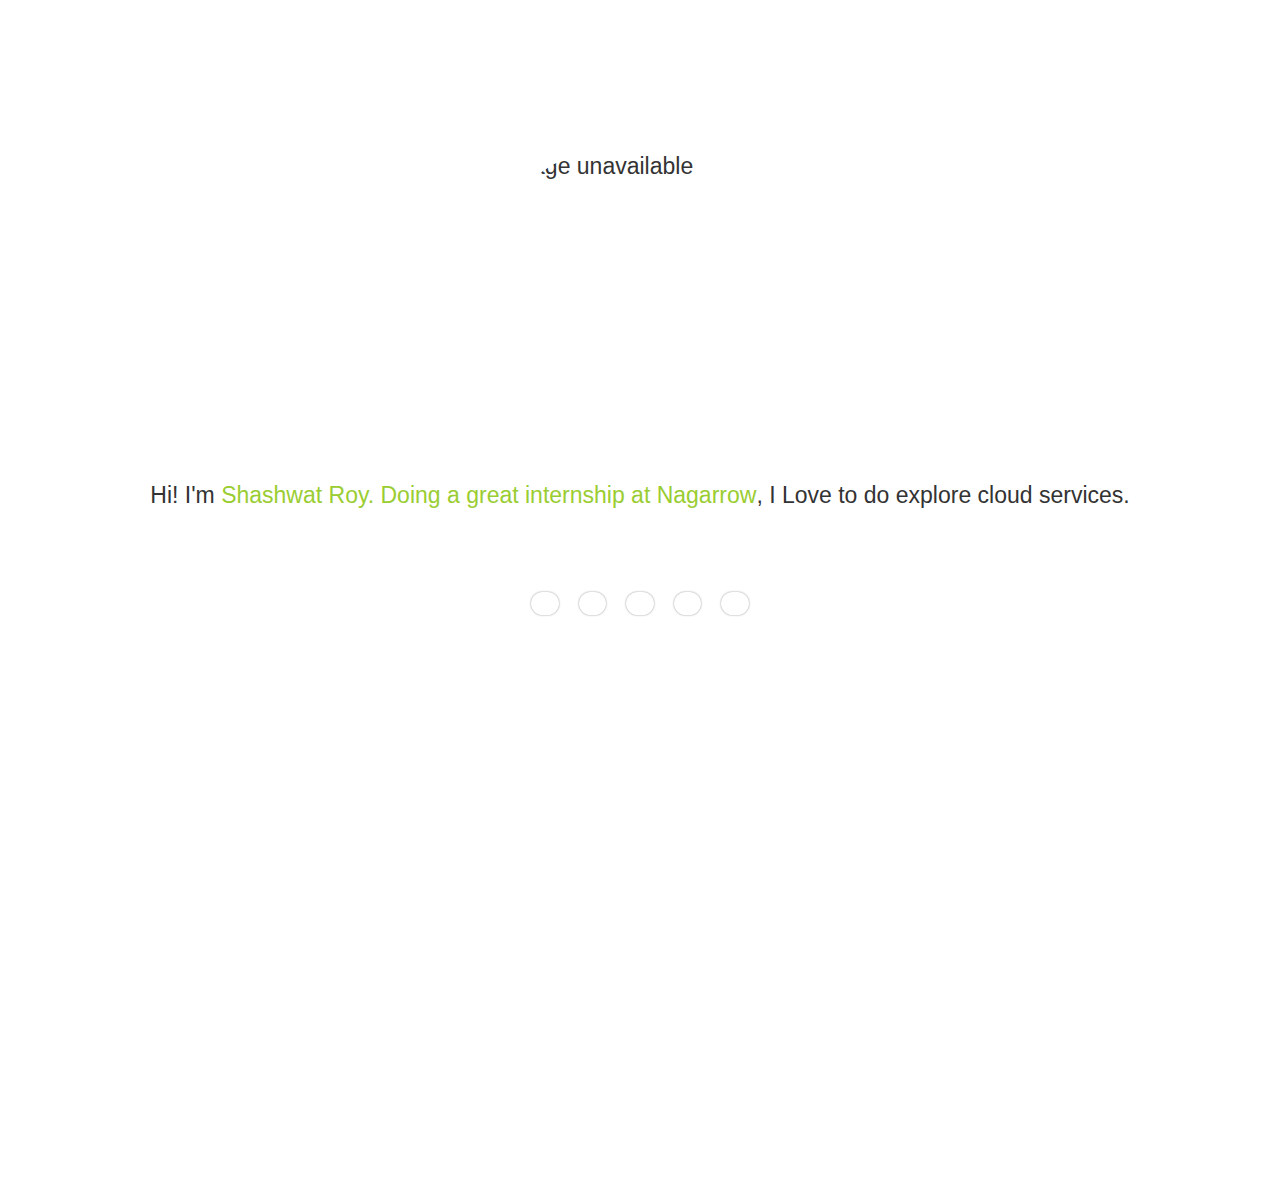
==== portfolio.html @ 08ad80c4 "Add files via upload" ====
<!DOCTYPE html>

<html>
  <head>
    <title>Shashwat Roy</title>

    <meta charset="UTF-8" />
    <meta name="description" content="Shashwat Roy - Portfolio" />
    <meta http-equiv="X-UA-Compatible" content="IE=edge" />
    <meta name="author" content="Shashwat Roy" />
    <meta name="viewport" content="width=device-width, initial-scale=1.0" />

    <link
      rel="stylesheet"
      href="https://cdnjs.cloudflare.com/ajax/libs/font-awesome/6.1.1/css/all.min.css"
      integrity="sha512-KfkfwYDsLkIlwQp6LFnl8zNdLGxu9YAA1QvwINks4PhcElQSvqcyVLLD9aMhXd13uQjoXtEKNosOWaZqXgel0g=="
      crossorigin="anonymous"
      referrerpolicy="no-referrer"
    />

    <link rel="stylesheet" type="text/css" href="styles.css" />
  </head>
  <body>
    <div id="content">
      <img
        id="photo"
        src="/nagarro-training-master/portfolio/Screenshot 2022-03-03 112512.png"
        alt="Image unavailable"
      />
      <div id="intro-text">
        Hi! I'm <strong id="Shashwat">Shashwat Roy. Doing a great internship at Nagarrow</strong>, I Love to do explore cloud services.
      </div>
      <div id="social-links">
        <a href="#" target="_blank"><i class="fa-brands fa-twitter"></i
        ></a>
        <a href="https://www.linkedin.com/in/shashwat-roy-b08536190/" target="_blank">
        <i class="fa-brands fa-linkedin-in"></i>
        <a href="#" target="_blank">
        <i class="fa-solid fa-at"></i>
        </a>
        <a href="#" target="_blank">
        <i class="fa-brands fa-angellist"></i>
        </a>
        <a href="https://github.com/ShashwatRoyIT" target="_blank">
        <i class="fa-brands fa-github"></i>
        </a>
      </div>
    </div>
  </body>
</html>
---- styles.css ----
html,
body {
  width: 100%;
  height: 100%;
  margin: 0;
  background: #fff;
  color: #333;
  font-family: "Helvetica", "Arial", sans-serif;
  font-size: 23px;
  font-weight: 100;
  line-height: 1.4em;
}

#content {
  display: flex;
  flex-direction: column;
  align-items: center;
  gap: 30px;
  height: 100%;
  width: 100%;

  padding: 150px 0;
}

i {
  display: inline-block;
  border-radius: 60px;
  box-shadow: 0 0 2px #888;
  padding: 0.5em 0.6em;
}

#social-links {
  margin-top: 50px;
  display: flex;
  gap: 20px;
}

#photo {
  border-radius: 40%;
  width: 13em;
  height: 13rem;
}

#intro-text {
  text-align: center;
}

#Shashwat {
  color: yellowgreen;
}
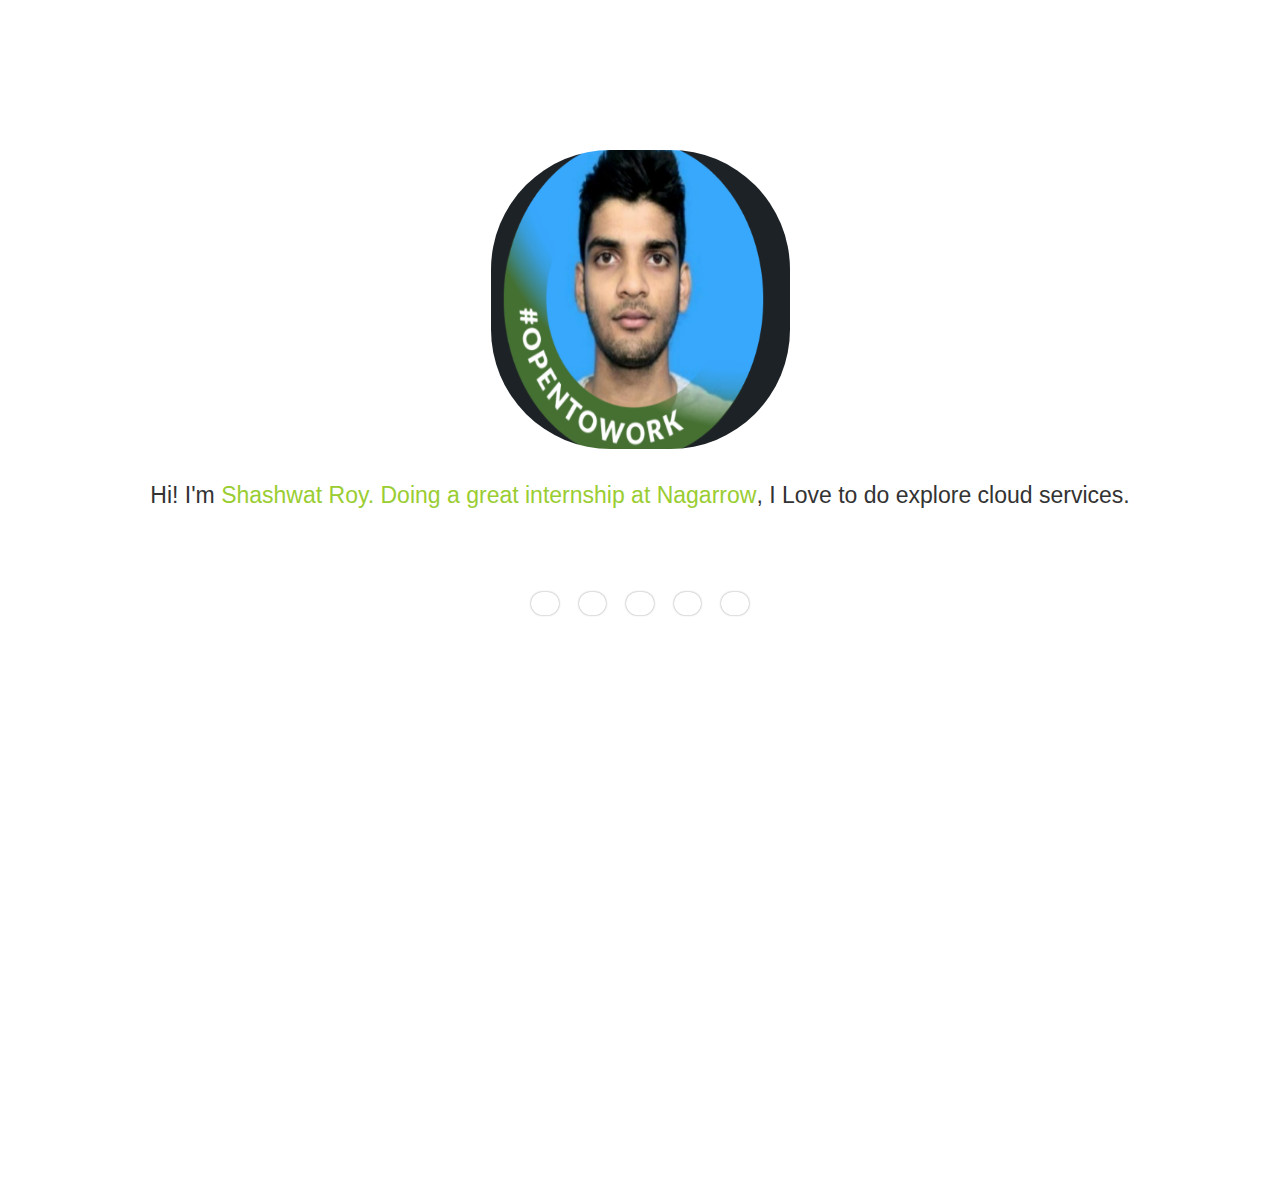
==== commit da799e5b: "Update portfolio.html" ====
--- a/portfolio.html
+++ b/portfolio.html
@@ -24,7 +24,7 @@
     <div id="content">
       <img
         id="photo"
-        src="/nagarro-training-master/portfolio/Screenshot 2022-03-03 112512.png"
+        src="Screenshot 2022-03-03 112512.png"
         alt="Image unavailable"
       />
       <div id="intro-text">
